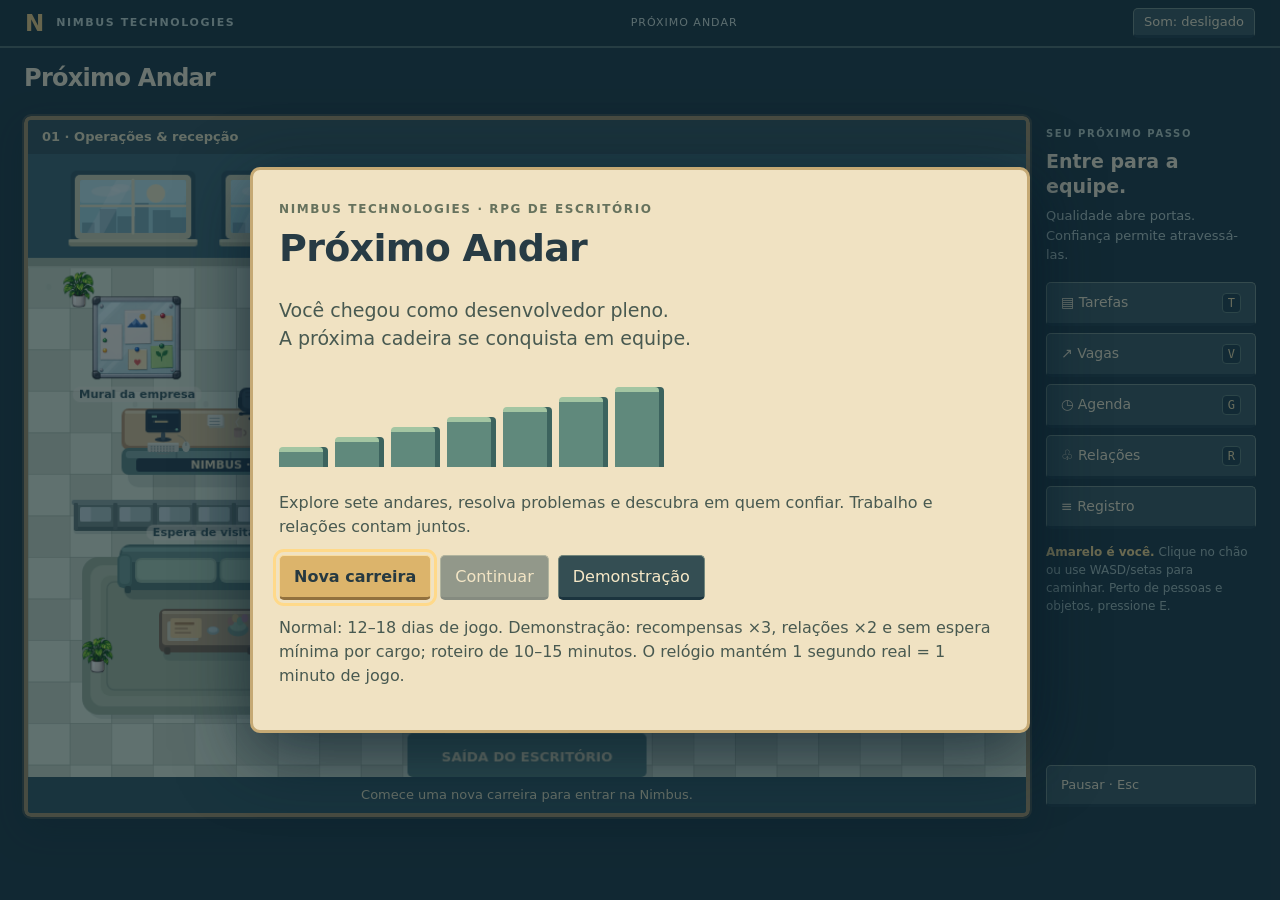
==== index.html @ 1caa95ad "Fix a real crowd deadlock at floor 2's elevator, not just the corridor placement The previous fix (m" ====
<!doctype html><html lang="pt"><head><meta charset="utf-8"><meta name="viewport" content="width=device-width,initial-scale=1"><title>Próximo Andar — Nimbus Technologies</title><link rel="icon" href="data:image/svg+xml,%3Csvg xmlns='http://www.w3.org/2000/svg' viewBox='0 0 32 32'%3E%3Crect width='32' height='32' rx='8' fill='%23182838'/%3E%3Cpath d='M8 24V16H16V8H24' fill='none' stroke='%23f6c56e' stroke-width='4'/%3E%3C/svg%3E"><link rel="stylesheet" href="style.css?v=202609211728"></head><body><header><div class="brand">N<span>NIMBUS TECHNOLOGIES</span></div><span id="mode">PRÓXIMO ANDAR</span><button id="sound">Som: desligado</button></header><main><div class="top"><div><small>UMA CARREIRA, MUITAS PESSOAS</small><h1>Próximo Andar<span id="rank"></span></h1></div><div id="clock"></div></div><div id="hud"></div><div class="layout"><section class="office"><div class="floorbar"><strong id="floorname">01 · Operações & recepção</strong><span>WASD / setas · E interagir</span></div><canvas id="game" width="960" height="600" aria-label="Escritório 2D explorável"></canvas><div id="hint">Comece uma nova carreira para entrar na Nimbus.</div><div class="touch"><button data-move="ArrowLeft">←</button><button data-move="ArrowUp">↑</button><button data-move="ArrowDown">↓</button><button data-move="ArrowRight">→</button><button id="interact">Interagir · E</button></div></section><aside><small>SEU PRÓXIMO PASSO</small><h2 id="objective">Entre para a equipe.</h2><p id="objectiveText">Qualidade abre portas. Confiança permite atravessá-las.</p><nav><button data-panel="tasks">▤ Tarefas <kbd>T</kbd></button><button data-panel="vacancies">↗ Vagas <kbd>V</kbd></button><button data-panel="agenda">◷ Agenda <kbd>G</kbd></button><button data-panel="relations">♧ Relações <kbd>R</kbd></button><button data-panel="log">≡ Registro</button></nav><div class="tip"><b>Amarelo é você.</b> Clique no chão ou use WASD/setas para caminhar. Perto de pessoas e objetos, pressione E.</div><div id="lastlog"></div><button id="pause">Pausar · Esc</button></aside></div></main><dialog id="modal"><div id="modalbody"></div></dialog><script src="data.js?v=202609211728"></script><script src="minigames.js?v=202609211728"></script><script src="engine.js?v=202609211728"></script><script src="careers.js?v=202609211728"></script><script src="living.js?v=202609211728"></script><script src="spritesheet.js?v=202609211728"></script><script src="office-art.js?v=202609211728"></script><script src="scene.js?v=202609211728"></script><script src="gameplay-ui.js?v=202609211728"></script><script src="app.js?v=202609211728"></script><script src="career-ui.js?v=202609211728"></script><script src="living-ui.js?v=202609211728"></script></body></html>
---- style.css ----
:root{color-scheme:dark;--ink:#203743;--paper:#f3e4bf;--gold:#f2ca79;--muted:#c9d5cf;--mint:#9bddbb}*{box-sizing:border-box}body{margin:0;background:#172d36;color:#f7ebcf;font:16px/1.5 ui-sans-serif,system-ui,-apple-system,sans-serif}header{height:48px;display:flex;justify-content:space-between;align-items:center;padding:0 25px;background:#142932;border-bottom:2px solid #4b625f;gap:12px}.brand{font-weight:900;color:var(--gold);font-size:23px;display:flex;align-items:center;gap:12px}.brand span,small{font-size:12px;letter-spacing:1.6px;font-weight:700}.brand span{color:#c4d4ca;font-size:11px}header>span{font-size:11px;letter-spacing:1px;color:#d5dfd2}header button{padding:4px 10px;font-size:13px}main{max-width:1440px;margin:auto;padding:12px 24px 20px;position:relative}.top{display:flex;justify-content:space-between;align-items:center;gap:15px}.top small{display:none}h1{font-size:24px;margin:0 0 8px;letter-spacing:-.7px}h1 span{font:14px system-ui;margin-left:14px;color:#b4d9be}#clock{color:#ffdc91;font-size:20px;font-weight:700;font-variant-numeric:tabular-nums}#hud{display:flex;gap:20px;padding:0 0 10px}.stat{font-size:12px;color:#b4c8c1;display:flex;align-items:baseline;gap:7px}.stat strong{font-size:15px;color:#f6e9ca}.layout{display:grid;grid-template-columns:minmax(0,1fr) 210px;gap:16px}.office{position:relative;border:4px solid #a3895d;outline:2px solid #3b433e;border-radius:7px;overflow:hidden;align-self:start;box-shadow:0 12px 35px #081b2a66;background:#46666a}.floorbar{padding:7px 14px;display:flex;justify-content:space-between;align-items:center;background:#2c474d;color:#eee1b9;font-size:13px}.floorbar span{display:none}canvas#game{display:block;width:100%;image-rendering:pixelated}#hint{position:absolute;left:50%;bottom:10px;transform:translateX(-50%);padding:6px 14px;border:1px solid #d6ba7c;box-shadow:0 3px 8px #14293155;border-radius:5px;white-space:nowrap;font-size:13px;background:#243e48eb;color:#fff0ba;pointer-events:none}aside{display:flex;flex-direction:column;padding:10px 0;gap:8px}aside>small{font-size:10px;color:#b6c8bd}aside h2{font-size:19px;line-height:1.3;margin:0}aside p{font-size:13px;color:#b9c9c1;margin:0 0 9px}nav{display:grid;gap:7px}button{font:inherit;line-height:1.35;background:#344e53;color:#f6e8c7;border:1px solid #73867b;border-bottom:3px solid #1b343e;border-radius:5px;padding:10px 14px;cursor:pointer;text-align:left;transition:background .12s,transform .12s}button:hover{background:#476560;border-color:#e1c385;transform:translateY(-1px)}button:active{transform:translateY(1px)}button:focus-visible{outline:3px solid #ffd989;outline-offset:3px}button:disabled{opacity:.5;cursor:not-allowed;transform:none}nav button{display:flex;justify-content:space-between;font-size:14px}kbd{font:12px monospace;background:#19333d;color:#f1d99e;border:1px solid #5c766d;border-radius:4px;padding:2px 5px}#lastlog{font-size:12px;color:#a9cbbb;border-left:2px solid #6b9f87;padding-left:10px;margin-top:10px}.tip{font-size:12px;color:#a4b8b2;margin-top:6px}.tip b{color:#f8d381}#pause{margin-top:auto;font-size:13px}.primary{background:#dcb46b;color:#263941;border-color:#f9dda0;border-bottom-color:#92713e;font-weight:700}.primary:hover{background:#f0cc88}.touch{display:none}
dialog{width:min(780px,94vw);max-height:88vh;overflow:auto;border:3px solid #c5a974;border-radius:10px;background:#f0e2c2;color:#273b44;padding:26px;box-shadow:0 20px 70px #051826aa}dialog::backdrop{background:#1026319c}dialog h1{font-size:38px}dialog h2{font-size:25px;margin:0 0 10px}dialog p{color:#485950}dialog small{color:#66725d}.modalhead{display:flex;justify-content:space-between;align-items:center;gap:15px;border-bottom:1px solid #c7b68a;margin-bottom:18px;padding-bottom:12px}.modalhead h2{margin:0}.modalhead button{padding:5px 10px}.cards{display:grid;gap:12px}.tasklist{grid-template-columns:1fr 1fr}.card{border:1px solid #c1b089;border-radius:7px;background:#f8edcf;padding:16px;box-shadow:0 2px 0 #c2ac7844}.card h3{margin:0 0 7px;font-size:18px}.card p{margin:6px 0 12px;font-size:14px}.actions{display:flex;gap:9px;flex-wrap:wrap;margin-top:16px}.badge{display:inline-block;color:#72582c;font-size:12px;margin-right:10px}.ok{color:#357553!important}.bad{color:#9d4539!important}.intro{font-size:19px}.startart{height:90px;display:flex;align-items:flex-end;gap:12px;margin:24px 0}.startart i{width:44px;background:#60897c;border-top:5px solid #a3c5a2;border-radius:4px 4px 0 0;box-shadow:5px 0 #3c635e}.logline{font-size:14px;border-bottom:1px solid #cbbb91;padding:9px 0}select{font:inherit;background:#fff1d0;color:#2d4145;padding:9px;border:1px solid #ad976b;border-radius:4px}
dialog.conversation{position:fixed;top:auto;bottom:20px;margin:0 auto;width:min(1040px,96vw);max-height:80vh;padding:0;overflow:auto;border:4px solid #c4a46b;border-radius:9px;background:#f7eaca;box-shadow:0 7px 0 #4d4b3e,0 20px 80px #14253455;animation:conversation-in .16s ease-out}dialog.conversation::backdrop{background:#10263120}.conversation-inner{display:grid;grid-template-columns:180px 1fr;gap:22px;padding:22px}.portrait-frame{align-self:start;background:#35535b;padding:7px;border:2px solid #aa8956;border-radius:5px;box-shadow:3px 3px 0 #b4a073}.portrait-frame canvas{display:block;width:160px;height:180px;image-rendering:pixelated}.portrait-frame span{display:block;color:#f4ddab;font-size:13px;text-align:center;margin-top:6px;font-weight:700}.speaker{display:flex;justify-content:space-between;align-items:start}.speaker h2{font-size:25px;line-height:1.2;margin:3px 0 6px}.speaker small{font-size:11px;text-transform:uppercase;color:#7b714d}.speaker button{padding:5px 9px}.spoken{font-size:20px;line-height:1.45;min-height:58px;margin:6px 0 12px;color:#283d41!important}.consequence{font-size:12px;margin:5px 0 10px;padding-left:9px;border-left:2px solid #a59668;color:#697451!important}.choices{display:grid;gap:6px}.choices button{color:#374a45;background:#e8dab7;border:1px solid #bcab80;border-bottom:2px solid #b5a171;padding:8px 10px;font-size:15px}.choices button:hover,.choices button:focus-visible{background:#fbf0ce;border-color:#729a78}.choices kbd{margin-right:7px;background:#d2c199;color:#465242;border-color:#ad9c71}.choice-cost{font-size:12px;white-space:nowrap;color:#70775a}.dialog-help{display:block;font-size:10px!important;letter-spacing:.5px;margin-top:9px} @keyframes conversation-in{from{transform:translateY(12px);opacity:.7}to{transform:translateY(0);opacity:1}}@media(prefers-reduced-motion:reduce){*{animation:none!important;transition:none!important}}
@media(min-width:1500px){main{max-width:1500px}.layout{grid-template-columns:minmax(0,1fr) 220px}}@media(max-width:1050px){main{padding:10px}.layout{grid-template-columns:1fr}aside{display:grid;grid-template-columns:1fr 1fr;padding:0}aside nav{grid-column:2;grid-row:1/6;grid-template-columns:1fr 1fr}aside .tip{display:none}#pause{grid-column:2}#lastlog{display:none}.touch{display:flex;gap:5px;padding:6px;background:#2c474d}.touch button{padding:5px 13px}#hint{bottom:50px;font-size:12px}header{padding:0 12px}}@media(max-width:650px){.brand span{display:none}header>span{font-size:9px}h1{font-size:19px}h1 span{font-size:12px}#clock{font-size:15px}#hud{gap:10px;flex-wrap:wrap}.stat{font-size:10px}.stat strong{font-size:12px}.tasklist{grid-template-columns:1fr}dialog{padding:18px}dialog.conversation{bottom:6px}.conversation-inner{grid-template-columns:76px 1fr;gap:12px;padding:12px}.portrait-frame{padding:3px}.portrait-frame canvas{width:66px;height:75px}.portrait-frame span{font-size:10px}.spoken{font-size:16px;min-height:0}.speaker h2{font-size:20px}.choices button{font-size:13px}.consequence{font-size:11px}#hint{max-width:96%;white-space:normal;text-align:center;width:max-content}aside h2{font-size:16px}}
/* Revision 0.3: smooth illustration, visible resources, distinct rooms and playable work. */
canvas#game,.portrait-frame canvas{image-rendering:auto}#hint{position:static;transform:none;max-width:none;width:100%;white-space:normal;text-align:center;border:0;border-radius:0;box-shadow:none;background:#294b53;color:#eee3bb;min-height:35px;padding:8px 12px}#hud{gap:10px;align-items:stretch;padding-bottom:12px}button.stat{display:flex;align-items:center;gap:9px;border:1px solid #587775;background:#284952;border-radius:10px;padding:7px 13px;min-width:125px;box-shadow:none;flex:1}.stat-icon{font-size:28px;color:#efcf86}.stat>span:last-child{flex:1}.stat small{display:block;font-size:10px;letter-spacing:.5px}.stat strong{display:inline-block;font-size:17px}.stat progress{display:block;width:100%;height:4px;margin:3px 0 0;accent-color:#9fc79b}#hud .stat:nth-child(2) progress{accent-color:#dbb07c}.mini-head{display:flex;align-items:center;gap:15px}.mini-head h2{font-size:23px;margin:4px 0}.mini-head>button{margin-left:auto}.mini-emblem,.room-emblem{font-size:52px;color:#447974}.room-emblem{text-align:center}.mini-status{display:flex;align-items:center;gap:18px;margin:18px 0;font-size:12px;color:#647567}.mini-status progress{flex:1;height:9px;accent-color:#4f8e7c}.life{color:#bf735f}.spent{color:#c4b895}.mini-grid{display:grid;grid-template-columns:repeat(4,1fr);gap:12px;margin:20px 0}.mini-tile{display:flex;flex-direction:column;align-items:center;justify-content:center;min-height:84px;font-size:38px;background:#e2e6cb;border:2px solid #9eae92;border-bottom:5px solid #7c967f;color:#437878;border-radius:13px;box-shadow:0 4px 8px #69887012;padding:12px}.mini-tile:hover{background:#f5f0d3;transform:translateY(-2px)}.mini-tile small{font-size:12px;letter-spacing:0;color:#52695f;margin:5px 0}.mini-tile.matched{background:#a9c6aa;color:#4c7e60;opacity:.65}.mini-tile.fault{color:#a86d5e}.mini-tile.selected{outline:3px solid #d7b567;background:#f8e4b4}.mini-caption{text-align:center;font-size:12px!important;color:#68765f!important}.minigame{width:min(780px,95vw)}.sequence{display:flex;justify-content:center;gap:10px;flex-wrap:wrap;align-items:center;margin:25px 0}.sequence>.mini-tile{min-width:110px}.token{font-size:36px;border-radius:12px;display:inline-flex;align-items:center;justify-content:center;width:65px;height:68px;background:#d6e2c4}.color0{color:#4d8692!important}.color1{color:#b27665!important}.color2{color:#7c9463!important}.color3{color:#9477a0!important}.severity{color:#609a82}.severity.s4{color:#d3a148}.severity.s5,.severity.s6{color:#bb6c59}.mini-tile b{font-size:18px}.budget{display:flex;gap:13px;margin:20px 0;justify-content:center}.budget span{padding:9px 18px;background:#d6ddbf;border-radius:12px;font-size:19px;font-weight:700}.strategy-grid{display:grid;grid-template-columns:1fr 1fr 1fr;gap:10px;margin-bottom:15px}.strategy-grid .mini-tile{min-height:120px;font-size:29px}.result{text-align:center;max-width:600px}.result-emblem{font-size:70px;margin:10px auto}.won{color:#4a9076}.lost{color:#bb8664}.result-stats{display:flex;justify-content:center;gap:10px;flex-wrap:wrap;margin:20px 0}.result-stats span{background:#dfdfc1;padding:12px;border-radius:10px;font-weight:600;color:#536e5c}.coffee-art{text-align:center;font-size:95px}.task-symbol{display:inline-block;margin-right:12px;color:#4c7d78;font-size:32px;vertical-align:middle}.workflow-strip{display:flex;align-items:center;justify-content:center;gap:8px;flex-wrap:wrap;margin:20px 0}.workflow-strip span{padding:10px;border-radius:7px;background:#e1d7b8;font-size:13px;color:#7b785f}.workflow-strip .done{background:#afc9a8;color:#38624d}.network-summary{display:flex;align-items:center;gap:24px;margin:20px 0}.influence-orb{background:#426f70;border:6px solid #a1c2a1;outline:3px solid #d9bb79;width:126px;height:126px;flex-shrink:0;border-radius:50%;display:flex;flex-direction:column;align-items:center;justify-content:center;color:#fff0c8}.influence-orb b{font-size:38px}.influence-orb small{font-size:9px;color:#d8e5c5}.floor-keys{display:flex;gap:7px;flex-wrap:wrap}.floor-key{padding:9px 12px;border-radius:8px;background:#dbd2b8;color:#998c71;font-size:19px}.floor-key small{display:block;font-size:9px}.floor-key.unlocked{background:#b5cbb0;color:#427657}.network-filter{display:flex;align-items:center;gap:12px;margin-bottom:15px}.network-filter select{max-width:100%}.people-grid{display:grid;grid-template-columns:repeat(4,1fr);gap:10px}.person-card{padding:10px;background:#e3dec3;color:#3d5956;border:1px solid #b4b595;display:flex;align-items:center;flex-direction:column;text-align:center;gap:5px;box-shadow:none}.person-card canvas{width:80px;height:90px;border-radius:10px}.person-card b{font-size:13px}.person-card small{font-size:10px;letter-spacing:0;min-height:26px;color:#657860}.person-card span{font-size:12px}.person-card progress{width:100%;height:5px;accent-color:#6e9d7d}.person-info{display:flex;gap:20px}.person-info>canvas{width:160px;height:180px;flex-shrink:0;border-radius:10px}.person-info button{margin:5px}.elevator-grid{display:grid;gap:9px}.elevator-grid button{display:flex;align-items:center;gap:20px;border-radius:10px}.floor-number{font-size:32px;color:#edd398}.elevator-grid small{display:block;font-size:12px;letter-spacing:0;color:#c8d4bf;margin-top:3px}@media(max-width:650px){button.stat{min-width:100px;padding:5px 8px}.stat-icon{font-size:22px}#hud{flex-wrap:wrap;gap:5px}.people-grid{grid-template-columns:repeat(2,1fr)}.mini-grid{gap:7px}.mini-tile{font-size:28px;min-height:64px}.mini-status>span:last-child{display:none}.strategy-grid{grid-template-columns:1fr 1fr}.budget{gap:4px}.budget span{padding:7px;font-size:15px}.network-summary{gap:12px}.influence-orb{width:90px;height:90px}.influence-orb b{font-size:30px}.floor-key{padding:5px 7px}.person-info{display:block}.person-info>canvas{display:block;margin:auto}#hint{font-size:11px}.mini-head h2{font-size:18px}}
progress{appearance:none;-webkit-appearance:none;border:0;border-radius:5px;overflow:hidden;background:#49605e}progress::-webkit-progress-bar{background:#49605e;border-radius:5px}progress::-webkit-progress-value{background:#a4c99a;border-radius:5px}progress::-moz-progress-bar{background:#a4c99a}#hud .stat:nth-child(2) progress::-webkit-progress-value{background:#e0b57a}.card progress::-webkit-progress-bar,.person-card progress::-webkit-progress-bar,.mini-status progress::-webkit-progress-bar{background:#c5c8aa}
/* Friendship stays visible in every conversation, including follow-up responses. */
.dialog-friendship{margin:8px 0 14px;padding:10px 12px;border-radius:10px;background:#dce7cc;color:#355b50}
.dialog-friendship>div{display:flex;justify-content:space-between;gap:12px;font-size:13px}
.dialog-friendship meter{display:block;width:100%;height:12px;margin-top:5px}
.dialog-friendship meter::-webkit-meter-bar{background:#c2cbb4;border:0;border-radius:9px}
.dialog-friendship meter::-webkit-meter-optimum-value{background:#5b967b;border-radius:9px}
@media(max-width:650px){.dialog-friendship{padding:7px}.dialog-friendship>div{font-size:11px;flex-wrap:wrap}}
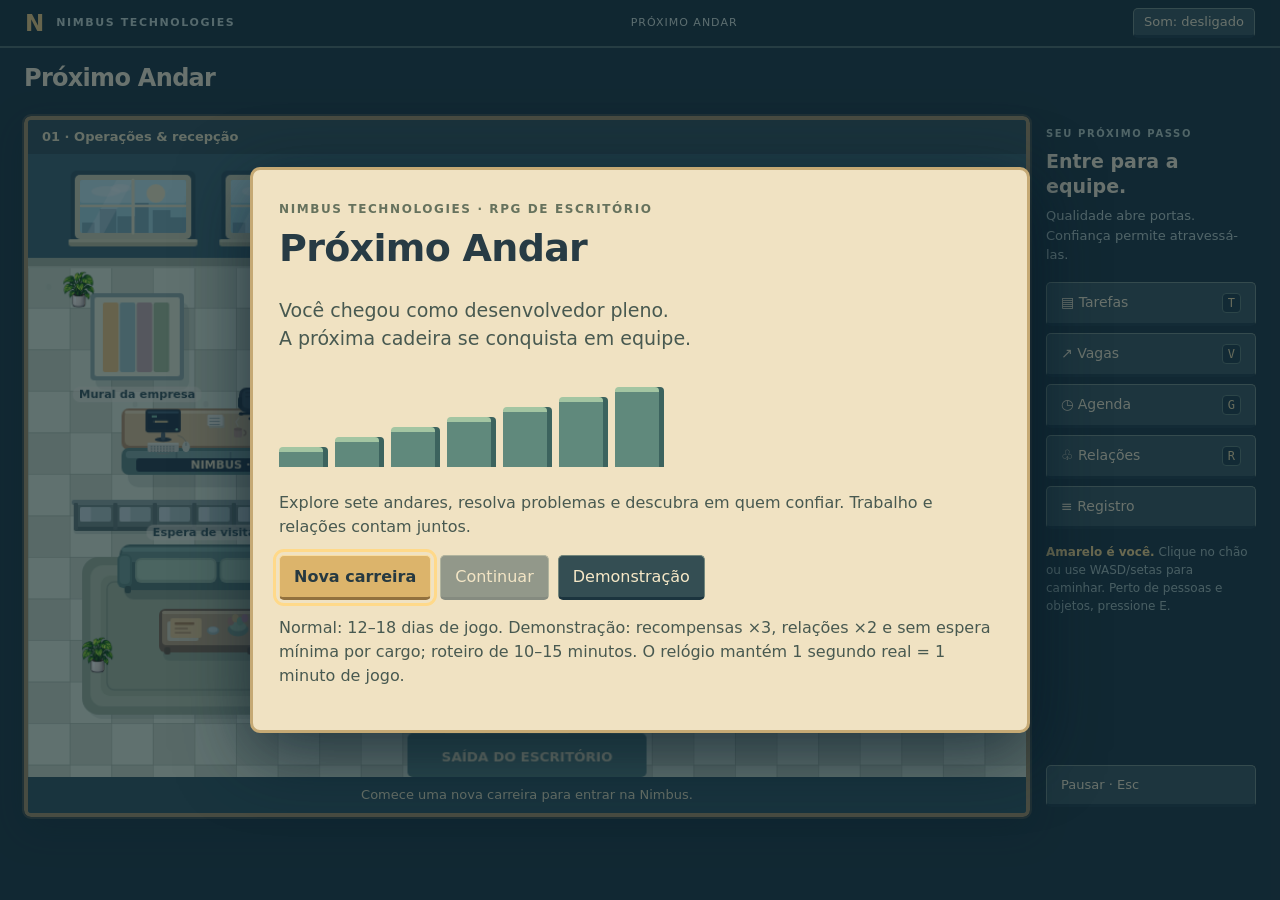
==== commit a33a39d7: "Switch coffee machine and boards to their existing procedural art Both coffeeMachine() and boardUnit" ====
--- a/index.html
+++ b/index.html
@@ -1 +1 @@
-<!doctype html><html lang="pt"><head><meta charset="utf-8"><meta name="viewport" content="width=device-width,initial-scale=1"><title>Próximo Andar — Nimbus Technologies</title><link rel="icon" href="data:image/svg+xml,%3Csvg xmlns='http://www.w3.org/2000/svg' viewBox='0 0 32 32'%3E%3Crect width='32' height='32' rx='8' fill='%23182838'/%3E%3Cpath d='M8 24V16H16V8H24' fill='none' stroke='%23f6c56e' stroke-width='4'/%3E%3C/svg%3E"><link rel="stylesheet" href="style.css?v=202609211728"></head><body><header><div class="brand">N<span>NIMBUS TECHNOLOGIES</span></div><span id="mode">PRÓXIMO ANDAR</span><button id="sound">Som: desligado</button></header><main><div class="top"><div><small>UMA CARREIRA, MUITAS PESSOAS</small><h1>Próximo Andar<span id="rank"></span></h1></div><div id="clock"></div></div><div id="hud"></div><div class="layout"><section class="office"><div class="floorbar"><strong id="floorname">01 · Operações & recepção</strong><span>WASD / setas · E interagir</span></div><canvas id="game" width="960" height="600" aria-label="Escritório 2D explorável"></canvas><div id="hint">Comece uma nova carreira para entrar na Nimbus.</div><div class="touch"><button data-move="ArrowLeft">←</button><button data-move="ArrowUp">↑</button><button data-move="ArrowDown">↓</button><button data-move="ArrowRight">→</button><button id="interact">Interagir · E</button></div></section><aside><small>SEU PRÓXIMO PASSO</small><h2 id="objective">Entre para a equipe.</h2><p id="objectiveText">Qualidade abre portas. Confiança permite atravessá-las.</p><nav><button data-panel="tasks">▤ Tarefas <kbd>T</kbd></button><button data-panel="vacancies">↗ Vagas <kbd>V</kbd></button><button data-panel="agenda">◷ Agenda <kbd>G</kbd></button><button data-panel="relations">♧ Relações <kbd>R</kbd></button><button data-panel="log">≡ Registro</button></nav><div class="tip"><b>Amarelo é você.</b> Clique no chão ou use WASD/setas para caminhar. Perto de pessoas e objetos, pressione E.</div><div id="lastlog"></div><button id="pause">Pausar · Esc</button></aside></div></main><dialog id="modal"><div id="modalbody"></div></dialog><script src="data.js?v=202609211728"></script><script src="minigames.js?v=202609211728"></script><script src="engine.js?v=202609211728"></script><script src="careers.js?v=202609211728"></script><script src="living.js?v=202609211728"></script><script src="spritesheet.js?v=202609211728"></script><script src="office-art.js?v=202609211728"></script><script src="scene.js?v=202609211728"></script><script src="gameplay-ui.js?v=202609211728"></script><script src="app.js?v=202609211728"></script><script src="career-ui.js?v=202609211728"></script><script src="living-ui.js?v=202609211728"></script></body></html>
+<!doctype html><html lang="pt"><head><meta charset="utf-8"><meta name="viewport" content="width=device-width,initial-scale=1"><title>Próximo Andar — Nimbus Technologies</title><link rel="icon" href="data:image/svg+xml,%3Csvg xmlns='http://www.w3.org/2000/svg' viewBox='0 0 32 32'%3E%3Crect width='32' height='32' rx='8' fill='%23182838'/%3E%3Cpath d='M8 24V16H16V8H24' fill='none' stroke='%23f6c56e' stroke-width='4'/%3E%3C/svg%3E"><link rel="stylesheet" href="style.css?v=202609211815"></head><body><header><div class="brand">N<span>NIMBUS TECHNOLOGIES</span></div><span id="mode">PRÓXIMO ANDAR</span><button id="sound">Som: desligado</button></header><main><div class="top"><div><small>UMA CARREIRA, MUITAS PESSOAS</small><h1>Próximo Andar<span id="rank"></span></h1></div><div id="clock"></div></div><div id="hud"></div><div class="layout"><section class="office"><div class="floorbar"><strong id="floorname">01 · Operações & recepção</strong><span>WASD / setas · E interagir</span></div><canvas id="game" width="960" height="600" aria-label="Escritório 2D explorável"></canvas><div id="hint">Comece uma nova carreira para entrar na Nimbus.</div><div class="touch"><button data-move="ArrowLeft">←</button><button data-move="ArrowUp">↑</button><button data-move="ArrowDown">↓</button><button data-move="ArrowRight">→</button><button id="interact">Interagir · E</button></div></section><aside><small>SEU PRÓXIMO PASSO</small><h2 id="objective">Entre para a equipe.</h2><p id="objectiveText">Qualidade abre portas. Confiança permite atravessá-las.</p><nav><button data-panel="tasks">▤ Tarefas <kbd>T</kbd></button><button data-panel="vacancies">↗ Vagas <kbd>V</kbd></button><button data-panel="agenda">◷ Agenda <kbd>G</kbd></button><button data-panel="relations">♧ Relações <kbd>R</kbd></button><button data-panel="log">≡ Registro</button></nav><div class="tip"><b>Amarelo é você.</b> Clique no chão ou use WASD/setas para caminhar. Perto de pessoas e objetos, pressione E.</div><div id="lastlog"></div><button id="pause">Pausar · Esc</button></aside></div></main><dialog id="modal"><div id="modalbody"></div></dialog><script src="data.js?v=202609211815"></script><script src="minigames.js?v=202609211815"></script><script src="engine.js?v=202609211815"></script><script src="careers.js?v=202609211815"></script><script src="living.js?v=202609211815"></script><script src="spritesheet.js?v=202609211815"></script><script src="office-art.js?v=202609211815"></script><script src="scene.js?v=202609211815"></script><script src="gameplay-ui.js?v=202609211815"></script><script src="app.js?v=202609211815"></script><script src="career-ui.js?v=202609211815"></script><script src="living-ui.js?v=202609211815"></script></body></html>
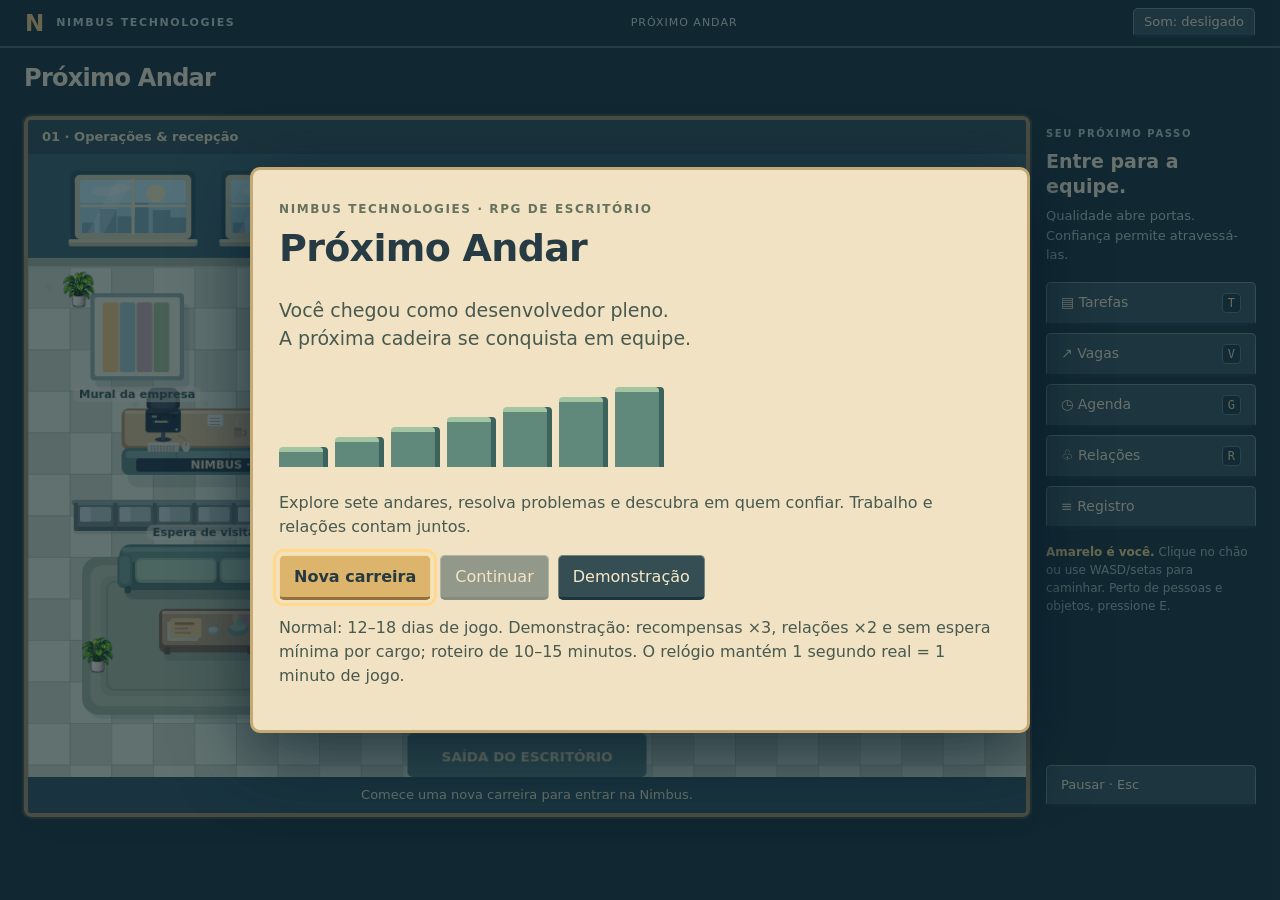
==== commit df39a8ca: "Detail the coffee machine, fix the receptionist sitting on the wrong side coffeeMachine() gets the s" ====
--- a/index.html
+++ b/index.html
@@ -1 +1 @@
-<!doctype html><html lang="pt"><head><meta charset="utf-8"><meta name="viewport" content="width=device-width,initial-scale=1"><title>Próximo Andar — Nimbus Technologies</title><link rel="icon" href="data:image/svg+xml,%3Csvg xmlns='http://www.w3.org/2000/svg' viewBox='0 0 32 32'%3E%3Crect width='32' height='32' rx='8' fill='%23182838'/%3E%3Cpath d='M8 24V16H16V8H24' fill='none' stroke='%23f6c56e' stroke-width='4'/%3E%3C/svg%3E"><link rel="stylesheet" href="style.css?v=202609211815"></head><body><header><div class="brand">N<span>NIMBUS TECHNOLOGIES</span></div><span id="mode">PRÓXIMO ANDAR</span><button id="sound">Som: desligado</button></header><main><div class="top"><div><small>UMA CARREIRA, MUITAS PESSOAS</small><h1>Próximo Andar<span id="rank"></span></h1></div><div id="clock"></div></div><div id="hud"></div><div class="layout"><section class="office"><div class="floorbar"><strong id="floorname">01 · Operações & recepção</strong><span>WASD / setas · E interagir</span></div><canvas id="game" width="960" height="600" aria-label="Escritório 2D explorável"></canvas><div id="hint">Comece uma nova carreira para entrar na Nimbus.</div><div class="touch"><button data-move="ArrowLeft">←</button><button data-move="ArrowUp">↑</button><button data-move="ArrowDown">↓</button><button data-move="ArrowRight">→</button><button id="interact">Interagir · E</button></div></section><aside><small>SEU PRÓXIMO PASSO</small><h2 id="objective">Entre para a equipe.</h2><p id="objectiveText">Qualidade abre portas. Confiança permite atravessá-las.</p><nav><button data-panel="tasks">▤ Tarefas <kbd>T</kbd></button><button data-panel="vacancies">↗ Vagas <kbd>V</kbd></button><button data-panel="agenda">◷ Agenda <kbd>G</kbd></button><button data-panel="relations">♧ Relações <kbd>R</kbd></button><button data-panel="log">≡ Registro</button></nav><div class="tip"><b>Amarelo é você.</b> Clique no chão ou use WASD/setas para caminhar. Perto de pessoas e objetos, pressione E.</div><div id="lastlog"></div><button id="pause">Pausar · Esc</button></aside></div></main><dialog id="modal"><div id="modalbody"></div></dialog><script src="data.js?v=202609211815"></script><script src="minigames.js?v=202609211815"></script><script src="engine.js?v=202609211815"></script><script src="careers.js?v=202609211815"></script><script src="living.js?v=202609211815"></script><script src="spritesheet.js?v=202609211815"></script><script src="office-art.js?v=202609211815"></script><script src="scene.js?v=202609211815"></script><script src="gameplay-ui.js?v=202609211815"></script><script src="app.js?v=202609211815"></script><script src="career-ui.js?v=202609211815"></script><script src="living-ui.js?v=202609211815"></script></body></html>
+<!doctype html><html lang="pt"><head><meta charset="utf-8"><meta name="viewport" content="width=device-width,initial-scale=1"><title>Próximo Andar — Nimbus Technologies</title><link rel="icon" href="data:image/svg+xml,%3Csvg xmlns='http://www.w3.org/2000/svg' viewBox='0 0 32 32'%3E%3Crect width='32' height='32' rx='8' fill='%23182838'/%3E%3Cpath d='M8 24V16H16V8H24' fill='none' stroke='%23f6c56e' stroke-width='4'/%3E%3C/svg%3E"><link rel="stylesheet" href="style.css?v=202609212130"></head><body><header><div class="brand">N<span>NIMBUS TECHNOLOGIES</span></div><span id="mode">PRÓXIMO ANDAR</span><button id="sound">Som: desligado</button></header><main><div class="top"><div><small>UMA CARREIRA, MUITAS PESSOAS</small><h1>Próximo Andar<span id="rank"></span></h1></div><div id="clock"></div></div><div id="hud"></div><div class="layout"><section class="office"><div class="floorbar"><strong id="floorname">01 · Operações & recepção</strong><span>WASD / setas · E interagir</span></div><canvas id="game" width="960" height="600" aria-label="Escritório 2D explorável"></canvas><div id="hint">Comece uma nova carreira para entrar na Nimbus.</div><div class="touch"><button data-move="ArrowLeft">←</button><button data-move="ArrowUp">↑</button><button data-move="ArrowDown">↓</button><button data-move="ArrowRight">→</button><button id="interact">Interagir · E</button></div></section><aside><small>SEU PRÓXIMO PASSO</small><h2 id="objective">Entre para a equipe.</h2><p id="objectiveText">Qualidade abre portas. Confiança permite atravessá-las.</p><nav><button data-panel="tasks">▤ Tarefas <kbd>T</kbd></button><button data-panel="vacancies">↗ Vagas <kbd>V</kbd></button><button data-panel="agenda">◷ Agenda <kbd>G</kbd></button><button data-panel="relations">♧ Relações <kbd>R</kbd></button><button data-panel="log">≡ Registro</button></nav><div class="tip"><b>Amarelo é você.</b> Clique no chão ou use WASD/setas para caminhar. Perto de pessoas e objetos, pressione E.</div><div id="lastlog"></div><button id="pause">Pausar · Esc</button></aside></div></main><dialog id="modal"><div id="modalbody"></div></dialog><script src="data.js?v=202609212130"></script><script src="minigames.js?v=202609212130"></script><script src="engine.js?v=202609212130"></script><script src="careers.js?v=202609212130"></script><script src="living.js?v=202609212130"></script><script src="spritesheet.js?v=202609212130"></script><script src="office-art.js?v=202609212130"></script><script src="scene.js?v=202609212130"></script><script src="gameplay-ui.js?v=202609212130"></script><script src="app.js?v=202609212130"></script><script src="career-ui.js?v=202609212130"></script><script src="living-ui.js?v=202609212130"></script></body></html>
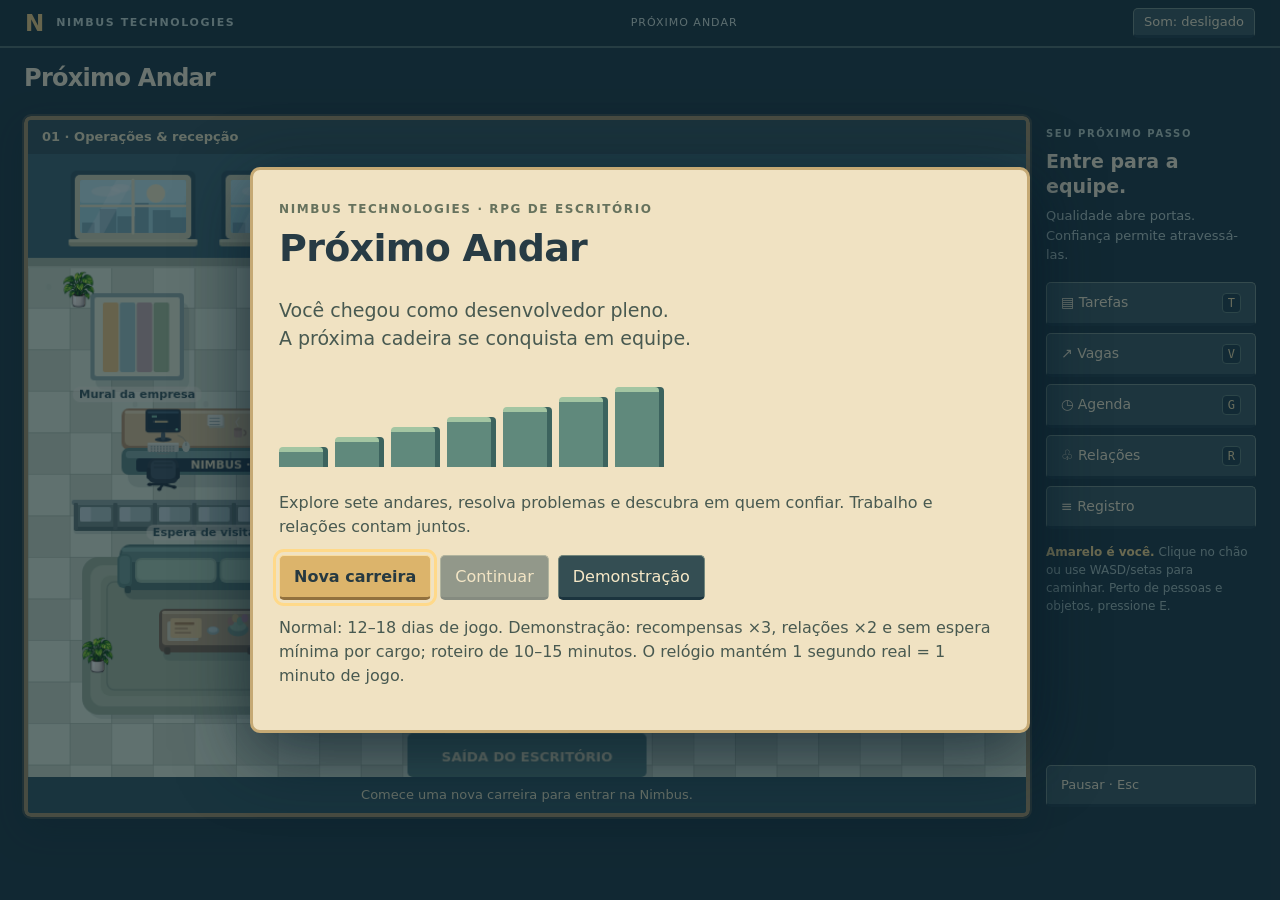
==== commit 37e76f15: "Turn the receptionist to face her monitor instead of the player Aligning the chair with the monitor'" ====
--- a/index.html
+++ b/index.html
@@ -1 +1 @@
-<!doctype html><html lang="pt"><head><meta charset="utf-8"><meta name="viewport" content="width=device-width,initial-scale=1"><title>Próximo Andar — Nimbus Technologies</title><link rel="icon" href="data:image/svg+xml,%3Csvg xmlns='http://www.w3.org/2000/svg' viewBox='0 0 32 32'%3E%3Crect width='32' height='32' rx='8' fill='%23182838'/%3E%3Cpath d='M8 24V16H16V8H24' fill='none' stroke='%23f6c56e' stroke-width='4'/%3E%3C/svg%3E"><link rel="stylesheet" href="style.css?v=202609212130"></head><body><header><div class="brand">N<span>NIMBUS TECHNOLOGIES</span></div><span id="mode">PRÓXIMO ANDAR</span><button id="sound">Som: desligado</button></header><main><div class="top"><div><small>UMA CARREIRA, MUITAS PESSOAS</small><h1>Próximo Andar<span id="rank"></span></h1></div><div id="clock"></div></div><div id="hud"></div><div class="layout"><section class="office"><div class="floorbar"><strong id="floorname">01 · Operações & recepção</strong><span>WASD / setas · E interagir</span></div><canvas id="game" width="960" height="600" aria-label="Escritório 2D explorável"></canvas><div id="hint">Comece uma nova carreira para entrar na Nimbus.</div><div class="touch"><button data-move="ArrowLeft">←</button><button data-move="ArrowUp">↑</button><button data-move="ArrowDown">↓</button><button data-move="ArrowRight">→</button><button id="interact">Interagir · E</button></div></section><aside><small>SEU PRÓXIMO PASSO</small><h2 id="objective">Entre para a equipe.</h2><p id="objectiveText">Qualidade abre portas. Confiança permite atravessá-las.</p><nav><button data-panel="tasks">▤ Tarefas <kbd>T</kbd></button><button data-panel="vacancies">↗ Vagas <kbd>V</kbd></button><button data-panel="agenda">◷ Agenda <kbd>G</kbd></button><button data-panel="relations">♧ Relações <kbd>R</kbd></button><button data-panel="log">≡ Registro</button></nav><div class="tip"><b>Amarelo é você.</b> Clique no chão ou use WASD/setas para caminhar. Perto de pessoas e objetos, pressione E.</div><div id="lastlog"></div><button id="pause">Pausar · Esc</button></aside></div></main><dialog id="modal"><div id="modalbody"></div></dialog><script src="data.js?v=202609212130"></script><script src="minigames.js?v=202609212130"></script><script src="engine.js?v=202609212130"></script><script src="careers.js?v=202609212130"></script><script src="living.js?v=202609212130"></script><script src="spritesheet.js?v=202609212130"></script><script src="office-art.js?v=202609212130"></script><script src="scene.js?v=202609212130"></script><script src="gameplay-ui.js?v=202609212130"></script><script src="app.js?v=202609212130"></script><script src="career-ui.js?v=202609212130"></script><script src="living-ui.js?v=202609212130"></script></body></html>
+<!doctype html><html lang="pt"><head><meta charset="utf-8"><meta name="viewport" content="width=device-width,initial-scale=1"><title>Próximo Andar — Nimbus Technologies</title><link rel="icon" href="data:image/svg+xml,%3Csvg xmlns='http://www.w3.org/2000/svg' viewBox='0 0 32 32'%3E%3Crect width='32' height='32' rx='8' fill='%23182838'/%3E%3Cpath d='M8 24V16H16V8H24' fill='none' stroke='%23f6c56e' stroke-width='4'/%3E%3C/svg%3E"><link rel="stylesheet" href="style.css?v=202609212230"></head><body><header><div class="brand">N<span>NIMBUS TECHNOLOGIES</span></div><span id="mode">PRÓXIMO ANDAR</span><button id="sound">Som: desligado</button></header><main><div class="top"><div><small>UMA CARREIRA, MUITAS PESSOAS</small><h1>Próximo Andar<span id="rank"></span></h1></div><div id="clock"></div></div><div id="hud"></div><div class="layout"><section class="office"><div class="floorbar"><strong id="floorname">01 · Operações & recepção</strong><span>WASD / setas · E interagir</span></div><canvas id="game" width="960" height="600" aria-label="Escritório 2D explorável"></canvas><div id="hint">Comece uma nova carreira para entrar na Nimbus.</div><div class="touch"><button data-move="ArrowLeft">←</button><button data-move="ArrowUp">↑</button><button data-move="ArrowDown">↓</button><button data-move="ArrowRight">→</button><button id="interact">Interagir · E</button></div></section><aside><small>SEU PRÓXIMO PASSO</small><h2 id="objective">Entre para a equipe.</h2><p id="objectiveText">Qualidade abre portas. Confiança permite atravessá-las.</p><nav><button data-panel="tasks">▤ Tarefas <kbd>T</kbd></button><button data-panel="vacancies">↗ Vagas <kbd>V</kbd></button><button data-panel="agenda">◷ Agenda <kbd>G</kbd></button><button data-panel="relations">♧ Relações <kbd>R</kbd></button><button data-panel="log">≡ Registro</button></nav><div class="tip"><b>Amarelo é você.</b> Clique no chão ou use WASD/setas para caminhar. Perto de pessoas e objetos, pressione E.</div><div id="lastlog"></div><button id="pause">Pausar · Esc</button></aside></div></main><dialog id="modal"><div id="modalbody"></div></dialog><script src="data.js?v=202609212230"></script><script src="minigames.js?v=202609212230"></script><script src="engine.js?v=202609212230"></script><script src="careers.js?v=202609212230"></script><script src="living.js?v=202609212230"></script><script src="spritesheet.js?v=202609212230"></script><script src="office-art.js?v=202609212230"></script><script src="scene.js?v=202609212230"></script><script src="gameplay-ui.js?v=202609212230"></script><script src="app.js?v=202609212230"></script><script src="career-ui.js?v=202609212230"></script><script src="living-ui.js?v=202609212230"></script></body></html>
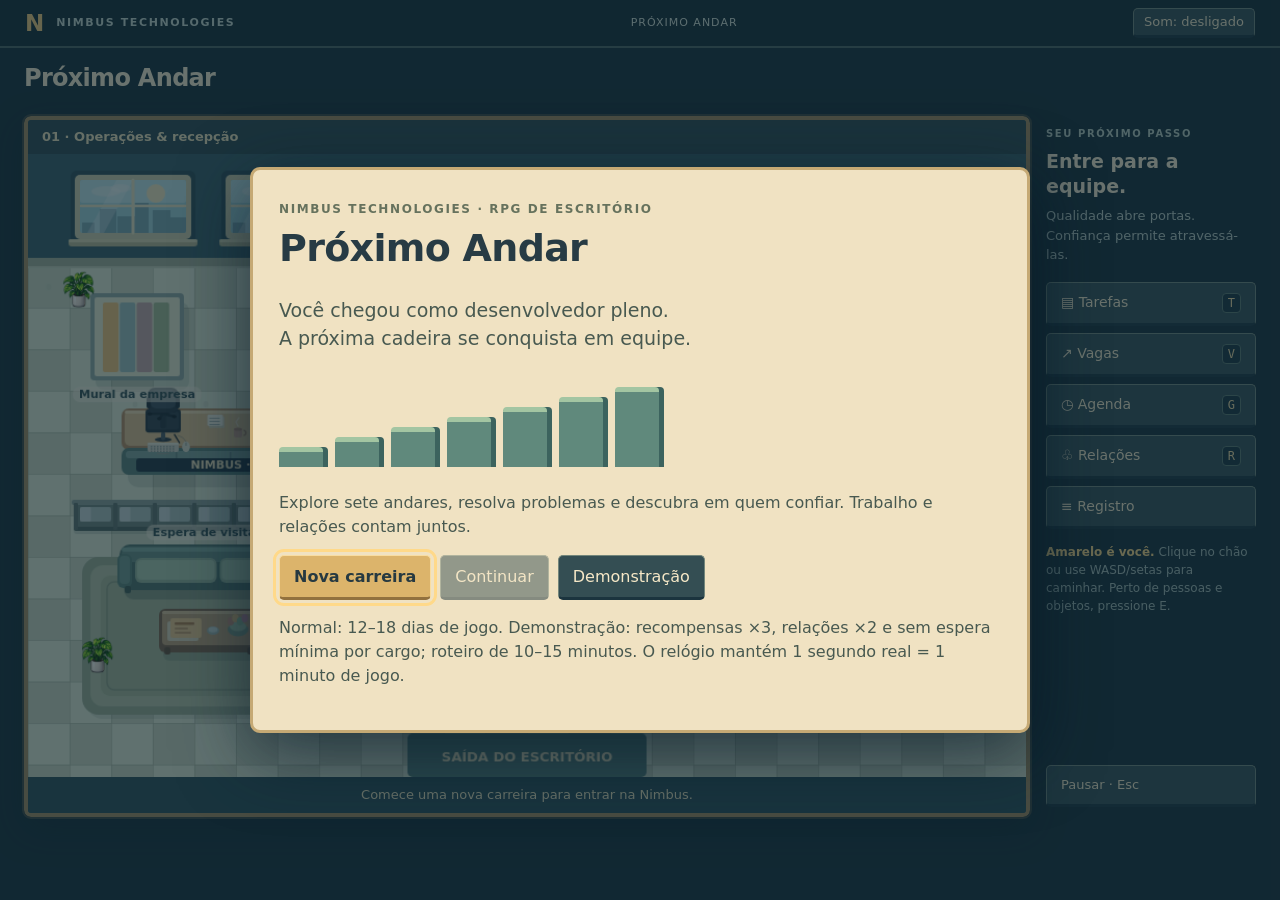
==== commit f58db868: "Give the receptionist a monitor-back sprite instead of turning her around Better idea from the user " ====
--- a/index.html
+++ b/index.html
@@ -1 +1 @@
-<!doctype html><html lang="pt"><head><meta charset="utf-8"><meta name="viewport" content="width=device-width,initial-scale=1"><title>Próximo Andar — Nimbus Technologies</title><link rel="icon" href="data:image/svg+xml,%3Csvg xmlns='http://www.w3.org/2000/svg' viewBox='0 0 32 32'%3E%3Crect width='32' height='32' rx='8' fill='%23182838'/%3E%3Cpath d='M8 24V16H16V8H24' fill='none' stroke='%23f6c56e' stroke-width='4'/%3E%3C/svg%3E"><link rel="stylesheet" href="style.css?v=202609212230"></head><body><header><div class="brand">N<span>NIMBUS TECHNOLOGIES</span></div><span id="mode">PRÓXIMO ANDAR</span><button id="sound">Som: desligado</button></header><main><div class="top"><div><small>UMA CARREIRA, MUITAS PESSOAS</small><h1>Próximo Andar<span id="rank"></span></h1></div><div id="clock"></div></div><div id="hud"></div><div class="layout"><section class="office"><div class="floorbar"><strong id="floorname">01 · Operações & recepção</strong><span>WASD / setas · E interagir</span></div><canvas id="game" width="960" height="600" aria-label="Escritório 2D explorável"></canvas><div id="hint">Comece uma nova carreira para entrar na Nimbus.</div><div class="touch"><button data-move="ArrowLeft">←</button><button data-move="ArrowUp">↑</button><button data-move="ArrowDown">↓</button><button data-move="ArrowRight">→</button><button id="interact">Interagir · E</button></div></section><aside><small>SEU PRÓXIMO PASSO</small><h2 id="objective">Entre para a equipe.</h2><p id="objectiveText">Qualidade abre portas. Confiança permite atravessá-las.</p><nav><button data-panel="tasks">▤ Tarefas <kbd>T</kbd></button><button data-panel="vacancies">↗ Vagas <kbd>V</kbd></button><button data-panel="agenda">◷ Agenda <kbd>G</kbd></button><button data-panel="relations">♧ Relações <kbd>R</kbd></button><button data-panel="log">≡ Registro</button></nav><div class="tip"><b>Amarelo é você.</b> Clique no chão ou use WASD/setas para caminhar. Perto de pessoas e objetos, pressione E.</div><div id="lastlog"></div><button id="pause">Pausar · Esc</button></aside></div></main><dialog id="modal"><div id="modalbody"></div></dialog><script src="data.js?v=202609212230"></script><script src="minigames.js?v=202609212230"></script><script src="engine.js?v=202609212230"></script><script src="careers.js?v=202609212230"></script><script src="living.js?v=202609212230"></script><script src="spritesheet.js?v=202609212230"></script><script src="office-art.js?v=202609212230"></script><script src="scene.js?v=202609212230"></script><script src="gameplay-ui.js?v=202609212230"></script><script src="app.js?v=202609212230"></script><script src="career-ui.js?v=202609212230"></script><script src="living-ui.js?v=202609212230"></script></body></html>
+<!doctype html><html lang="pt"><head><meta charset="utf-8"><meta name="viewport" content="width=device-width,initial-scale=1"><title>Próximo Andar — Nimbus Technologies</title><link rel="icon" href="data:image/svg+xml,%3Csvg xmlns='http://www.w3.org/2000/svg' viewBox='0 0 32 32'%3E%3Crect width='32' height='32' rx='8' fill='%23182838'/%3E%3Cpath d='M8 24V16H16V8H24' fill='none' stroke='%23f6c56e' stroke-width='4'/%3E%3C/svg%3E"><link rel="stylesheet" href="style.css?v=202609212310"></head><body><header><div class="brand">N<span>NIMBUS TECHNOLOGIES</span></div><span id="mode">PRÓXIMO ANDAR</span><button id="sound">Som: desligado</button></header><main><div class="top"><div><small>UMA CARREIRA, MUITAS PESSOAS</small><h1>Próximo Andar<span id="rank"></span></h1></div><div id="clock"></div></div><div id="hud"></div><div class="layout"><section class="office"><div class="floorbar"><strong id="floorname">01 · Operações & recepção</strong><span>WASD / setas · E interagir</span></div><canvas id="game" width="960" height="600" aria-label="Escritório 2D explorável"></canvas><div id="hint">Comece uma nova carreira para entrar na Nimbus.</div><div class="touch"><button data-move="ArrowLeft">←</button><button data-move="ArrowUp">↑</button><button data-move="ArrowDown">↓</button><button data-move="ArrowRight">→</button><button id="interact">Interagir · E</button></div></section><aside><small>SEU PRÓXIMO PASSO</small><h2 id="objective">Entre para a equipe.</h2><p id="objectiveText">Qualidade abre portas. Confiança permite atravessá-las.</p><nav><button data-panel="tasks">▤ Tarefas <kbd>T</kbd></button><button data-panel="vacancies">↗ Vagas <kbd>V</kbd></button><button data-panel="agenda">◷ Agenda <kbd>G</kbd></button><button data-panel="relations">♧ Relações <kbd>R</kbd></button><button data-panel="log">≡ Registro</button></nav><div class="tip"><b>Amarelo é você.</b> Clique no chão ou use WASD/setas para caminhar. Perto de pessoas e objetos, pressione E.</div><div id="lastlog"></div><button id="pause">Pausar · Esc</button></aside></div></main><dialog id="modal"><div id="modalbody"></div></dialog><script src="data.js?v=202609212310"></script><script src="minigames.js?v=202609212310"></script><script src="engine.js?v=202609212310"></script><script src="careers.js?v=202609212310"></script><script src="living.js?v=202609212310"></script><script src="spritesheet.js?v=202609212310"></script><script src="office-art.js?v=202609212310"></script><script src="scene.js?v=202609212310"></script><script src="gameplay-ui.js?v=202609212310"></script><script src="app.js?v=202609212310"></script><script src="career-ui.js?v=202609212310"></script><script src="living-ui.js?v=202609212310"></script></body></html>
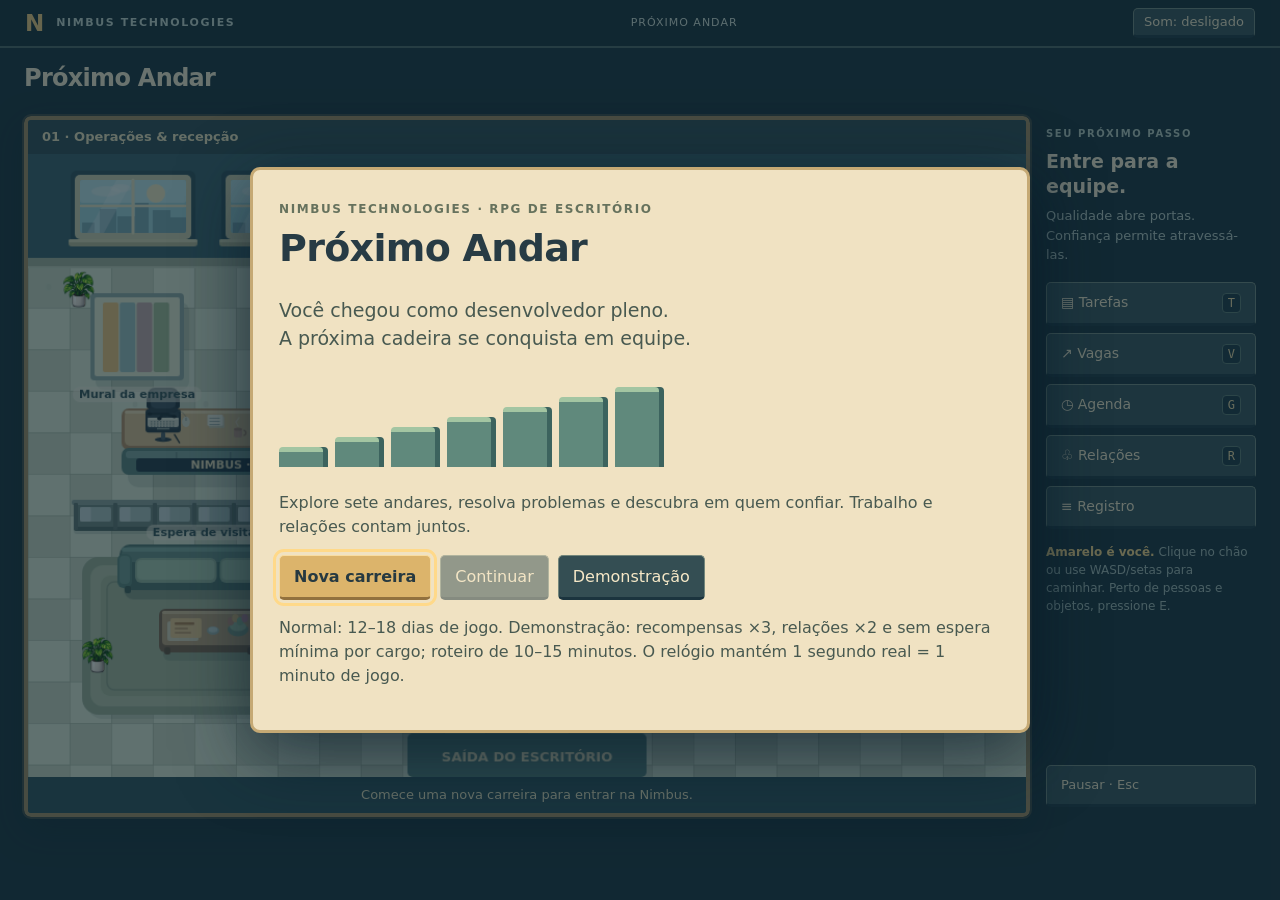
==== commit 327cdcb3: "Move the receptionist's keyboard and mouse to her side of the desk Caught by the user right after th" ====
--- a/index.html
+++ b/index.html
@@ -1 +1 @@
-<!doctype html><html lang="pt"><head><meta charset="utf-8"><meta name="viewport" content="width=device-width,initial-scale=1"><title>Próximo Andar — Nimbus Technologies</title><link rel="icon" href="data:image/svg+xml,%3Csvg xmlns='http://www.w3.org/2000/svg' viewBox='0 0 32 32'%3E%3Crect width='32' height='32' rx='8' fill='%23182838'/%3E%3Cpath d='M8 24V16H16V8H24' fill='none' stroke='%23f6c56e' stroke-width='4'/%3E%3C/svg%3E"><link rel="stylesheet" href="style.css?v=202609212310"></head><body><header><div class="brand">N<span>NIMBUS TECHNOLOGIES</span></div><span id="mode">PRÓXIMO ANDAR</span><button id="sound">Som: desligado</button></header><main><div class="top"><div><small>UMA CARREIRA, MUITAS PESSOAS</small><h1>Próximo Andar<span id="rank"></span></h1></div><div id="clock"></div></div><div id="hud"></div><div class="layout"><section class="office"><div class="floorbar"><strong id="floorname">01 · Operações & recepção</strong><span>WASD / setas · E interagir</span></div><canvas id="game" width="960" height="600" aria-label="Escritório 2D explorável"></canvas><div id="hint">Comece uma nova carreira para entrar na Nimbus.</div><div class="touch"><button data-move="ArrowLeft">←</button><button data-move="ArrowUp">↑</button><button data-move="ArrowDown">↓</button><button data-move="ArrowRight">→</button><button id="interact">Interagir · E</button></div></section><aside><small>SEU PRÓXIMO PASSO</small><h2 id="objective">Entre para a equipe.</h2><p id="objectiveText">Qualidade abre portas. Confiança permite atravessá-las.</p><nav><button data-panel="tasks">▤ Tarefas <kbd>T</kbd></button><button data-panel="vacancies">↗ Vagas <kbd>V</kbd></button><button data-panel="agenda">◷ Agenda <kbd>G</kbd></button><button data-panel="relations">♧ Relações <kbd>R</kbd></button><button data-panel="log">≡ Registro</button></nav><div class="tip"><b>Amarelo é você.</b> Clique no chão ou use WASD/setas para caminhar. Perto de pessoas e objetos, pressione E.</div><div id="lastlog"></div><button id="pause">Pausar · Esc</button></aside></div></main><dialog id="modal"><div id="modalbody"></div></dialog><script src="data.js?v=202609212310"></script><script src="minigames.js?v=202609212310"></script><script src="engine.js?v=202609212310"></script><script src="careers.js?v=202609212310"></script><script src="living.js?v=202609212310"></script><script src="spritesheet.js?v=202609212310"></script><script src="office-art.js?v=202609212310"></script><script src="scene.js?v=202609212310"></script><script src="gameplay-ui.js?v=202609212310"></script><script src="app.js?v=202609212310"></script><script src="career-ui.js?v=202609212310"></script><script src="living-ui.js?v=202609212310"></script></body></html>
+<!doctype html><html lang="pt"><head><meta charset="utf-8"><meta name="viewport" content="width=device-width,initial-scale=1"><title>Próximo Andar — Nimbus Technologies</title><link rel="icon" href="data:image/svg+xml,%3Csvg xmlns='http://www.w3.org/2000/svg' viewBox='0 0 32 32'%3E%3Crect width='32' height='32' rx='8' fill='%23182838'/%3E%3Cpath d='M8 24V16H16V8H24' fill='none' stroke='%23f6c56e' stroke-width='4'/%3E%3C/svg%3E"><link rel="stylesheet" href="style.css?v=202609212345"></head><body><header><div class="brand">N<span>NIMBUS TECHNOLOGIES</span></div><span id="mode">PRÓXIMO ANDAR</span><button id="sound">Som: desligado</button></header><main><div class="top"><div><small>UMA CARREIRA, MUITAS PESSOAS</small><h1>Próximo Andar<span id="rank"></span></h1></div><div id="clock"></div></div><div id="hud"></div><div class="layout"><section class="office"><div class="floorbar"><strong id="floorname">01 · Operações & recepção</strong><span>WASD / setas · E interagir</span></div><canvas id="game" width="960" height="600" aria-label="Escritório 2D explorável"></canvas><div id="hint">Comece uma nova carreira para entrar na Nimbus.</div><div class="touch"><button data-move="ArrowLeft">←</button><button data-move="ArrowUp">↑</button><button data-move="ArrowDown">↓</button><button data-move="ArrowRight">→</button><button id="interact">Interagir · E</button></div></section><aside><small>SEU PRÓXIMO PASSO</small><h2 id="objective">Entre para a equipe.</h2><p id="objectiveText">Qualidade abre portas. Confiança permite atravessá-las.</p><nav><button data-panel="tasks">▤ Tarefas <kbd>T</kbd></button><button data-panel="vacancies">↗ Vagas <kbd>V</kbd></button><button data-panel="agenda">◷ Agenda <kbd>G</kbd></button><button data-panel="relations">♧ Relações <kbd>R</kbd></button><button data-panel="log">≡ Registro</button></nav><div class="tip"><b>Amarelo é você.</b> Clique no chão ou use WASD/setas para caminhar. Perto de pessoas e objetos, pressione E.</div><div id="lastlog"></div><button id="pause">Pausar · Esc</button></aside></div></main><dialog id="modal"><div id="modalbody"></div></dialog><script src="data.js?v=202609212345"></script><script src="minigames.js?v=202609212345"></script><script src="engine.js?v=202609212345"></script><script src="careers.js?v=202609212345"></script><script src="living.js?v=202609212345"></script><script src="spritesheet.js?v=202609212345"></script><script src="office-art.js?v=202609212345"></script><script src="scene.js?v=202609212345"></script><script src="gameplay-ui.js?v=202609212345"></script><script src="app.js?v=202609212345"></script><script src="career-ui.js?v=202609212345"></script><script src="living-ui.js?v=202609212345"></script></body></html>
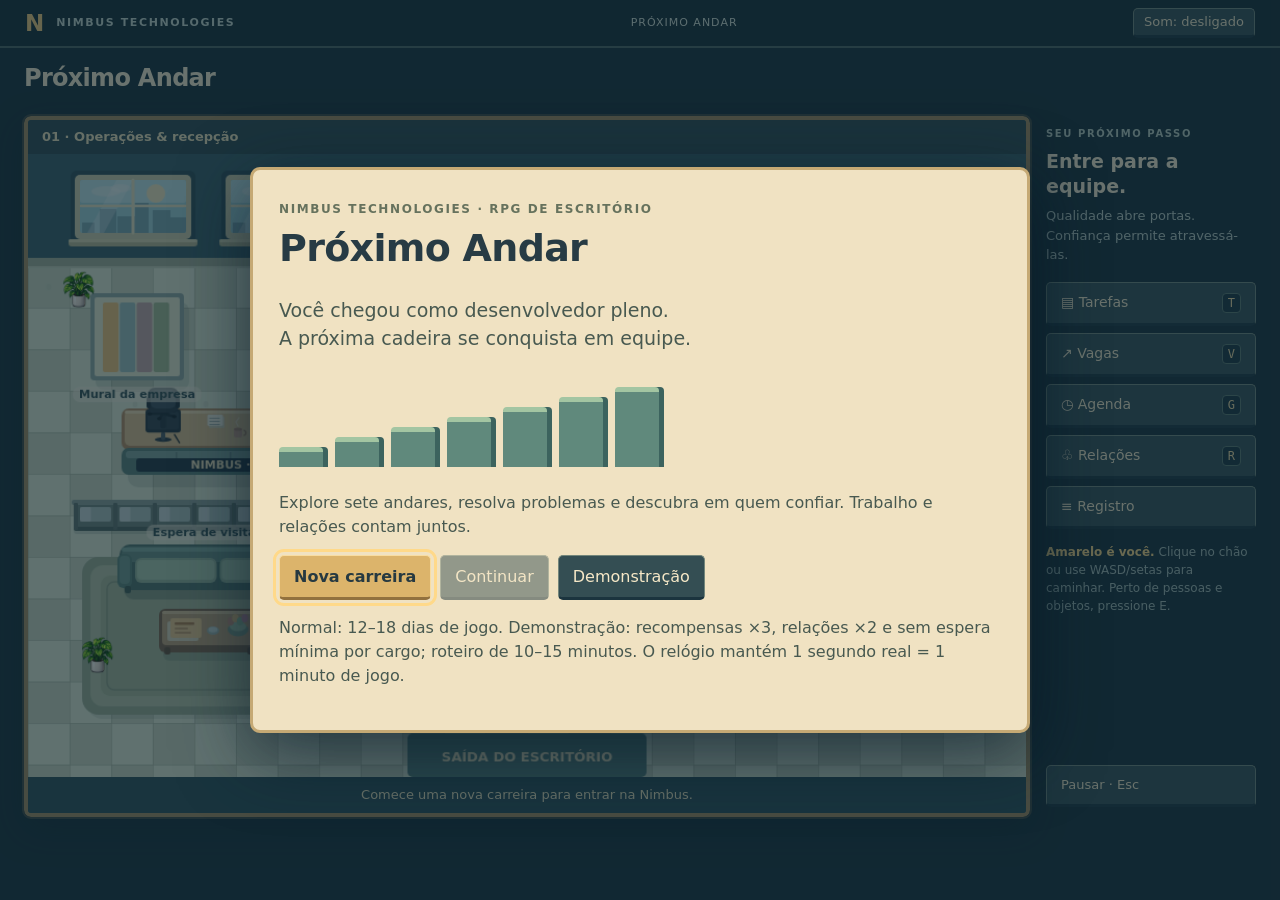
==== commit 825fe9c1: "Drop reception's loose keyboard/mouse, fix quest-NPC pursuit, unlock demo floors - receptionDesk() d" ====
--- a/index.html
+++ b/index.html
@@ -1 +1 @@
-<!doctype html><html lang="pt"><head><meta charset="utf-8"><meta name="viewport" content="width=device-width,initial-scale=1"><title>Próximo Andar — Nimbus Technologies</title><link rel="icon" href="data:image/svg+xml,%3Csvg xmlns='http://www.w3.org/2000/svg' viewBox='0 0 32 32'%3E%3Crect width='32' height='32' rx='8' fill='%23182838'/%3E%3Cpath d='M8 24V16H16V8H24' fill='none' stroke='%23f6c56e' stroke-width='4'/%3E%3C/svg%3E"><link rel="stylesheet" href="style.css?v=202609212345"></head><body><header><div class="brand">N<span>NIMBUS TECHNOLOGIES</span></div><span id="mode">PRÓXIMO ANDAR</span><button id="sound">Som: desligado</button></header><main><div class="top"><div><small>UMA CARREIRA, MUITAS PESSOAS</small><h1>Próximo Andar<span id="rank"></span></h1></div><div id="clock"></div></div><div id="hud"></div><div class="layout"><section class="office"><div class="floorbar"><strong id="floorname">01 · Operações & recepção</strong><span>WASD / setas · E interagir</span></div><canvas id="game" width="960" height="600" aria-label="Escritório 2D explorável"></canvas><div id="hint">Comece uma nova carreira para entrar na Nimbus.</div><div class="touch"><button data-move="ArrowLeft">←</button><button data-move="ArrowUp">↑</button><button data-move="ArrowDown">↓</button><button data-move="ArrowRight">→</button><button id="interact">Interagir · E</button></div></section><aside><small>SEU PRÓXIMO PASSO</small><h2 id="objective">Entre para a equipe.</h2><p id="objectiveText">Qualidade abre portas. Confiança permite atravessá-las.</p><nav><button data-panel="tasks">▤ Tarefas <kbd>T</kbd></button><button data-panel="vacancies">↗ Vagas <kbd>V</kbd></button><button data-panel="agenda">◷ Agenda <kbd>G</kbd></button><button data-panel="relations">♧ Relações <kbd>R</kbd></button><button data-panel="log">≡ Registro</button></nav><div class="tip"><b>Amarelo é você.</b> Clique no chão ou use WASD/setas para caminhar. Perto de pessoas e objetos, pressione E.</div><div id="lastlog"></div><button id="pause">Pausar · Esc</button></aside></div></main><dialog id="modal"><div id="modalbody"></div></dialog><script src="data.js?v=202609212345"></script><script src="minigames.js?v=202609212345"></script><script src="engine.js?v=202609212345"></script><script src="careers.js?v=202609212345"></script><script src="living.js?v=202609212345"></script><script src="spritesheet.js?v=202609212345"></script><script src="office-art.js?v=202609212345"></script><script src="scene.js?v=202609212345"></script><script src="gameplay-ui.js?v=202609212345"></script><script src="app.js?v=202609212345"></script><script src="career-ui.js?v=202609212345"></script><script src="living-ui.js?v=202609212345"></script></body></html>
+<!doctype html><html lang="pt"><head><meta charset="utf-8"><meta name="viewport" content="width=device-width,initial-scale=1"><title>Próximo Andar — Nimbus Technologies</title><link rel="icon" href="data:image/svg+xml,%3Csvg xmlns='http://www.w3.org/2000/svg' viewBox='0 0 32 32'%3E%3Crect width='32' height='32' rx='8' fill='%23182838'/%3E%3Cpath d='M8 24V16H16V8H24' fill='none' stroke='%23f6c56e' stroke-width='4'/%3E%3C/svg%3E"><link rel="stylesheet" href="style.css?v=202609220100"></head><body><header><div class="brand">N<span>NIMBUS TECHNOLOGIES</span></div><span id="mode">PRÓXIMO ANDAR</span><button id="sound">Som: desligado</button></header><main><div class="top"><div><small>UMA CARREIRA, MUITAS PESSOAS</small><h1>Próximo Andar<span id="rank"></span></h1></div><div id="clock"></div></div><div id="hud"></div><div class="layout"><section class="office"><div class="floorbar"><strong id="floorname">01 · Operações & recepção</strong><span>WASD / setas · E interagir</span></div><canvas id="game" width="960" height="600" aria-label="Escritório 2D explorável"></canvas><div id="hint">Comece uma nova carreira para entrar na Nimbus.</div><div class="touch"><button data-move="ArrowLeft">←</button><button data-move="ArrowUp">↑</button><button data-move="ArrowDown">↓</button><button data-move="ArrowRight">→</button><button id="interact">Interagir · E</button></div></section><aside><small>SEU PRÓXIMO PASSO</small><h2 id="objective">Entre para a equipe.</h2><p id="objectiveText">Qualidade abre portas. Confiança permite atravessá-las.</p><nav><button data-panel="tasks">▤ Tarefas <kbd>T</kbd></button><button data-panel="vacancies">↗ Vagas <kbd>V</kbd></button><button data-panel="agenda">◷ Agenda <kbd>G</kbd></button><button data-panel="relations">♧ Relações <kbd>R</kbd></button><button data-panel="log">≡ Registro</button></nav><div class="tip"><b>Amarelo é você.</b> Clique no chão ou use WASD/setas para caminhar. Perto de pessoas e objetos, pressione E.</div><div id="lastlog"></div><button id="pause">Pausar · Esc</button></aside></div></main><dialog id="modal"><div id="modalbody"></div></dialog><script src="data.js?v=202609220100"></script><script src="minigames.js?v=202609220100"></script><script src="engine.js?v=202609220100"></script><script src="careers.js?v=202609220100"></script><script src="living.js?v=202609220100"></script><script src="spritesheet.js?v=202609220100"></script><script src="office-art.js?v=202609220100"></script><script src="scene.js?v=202609220100"></script><script src="gameplay-ui.js?v=202609220100"></script><script src="app.js?v=202609220100"></script><script src="career-ui.js?v=202609220100"></script><script src="living-ui.js?v=202609220100"></script></body></html>
